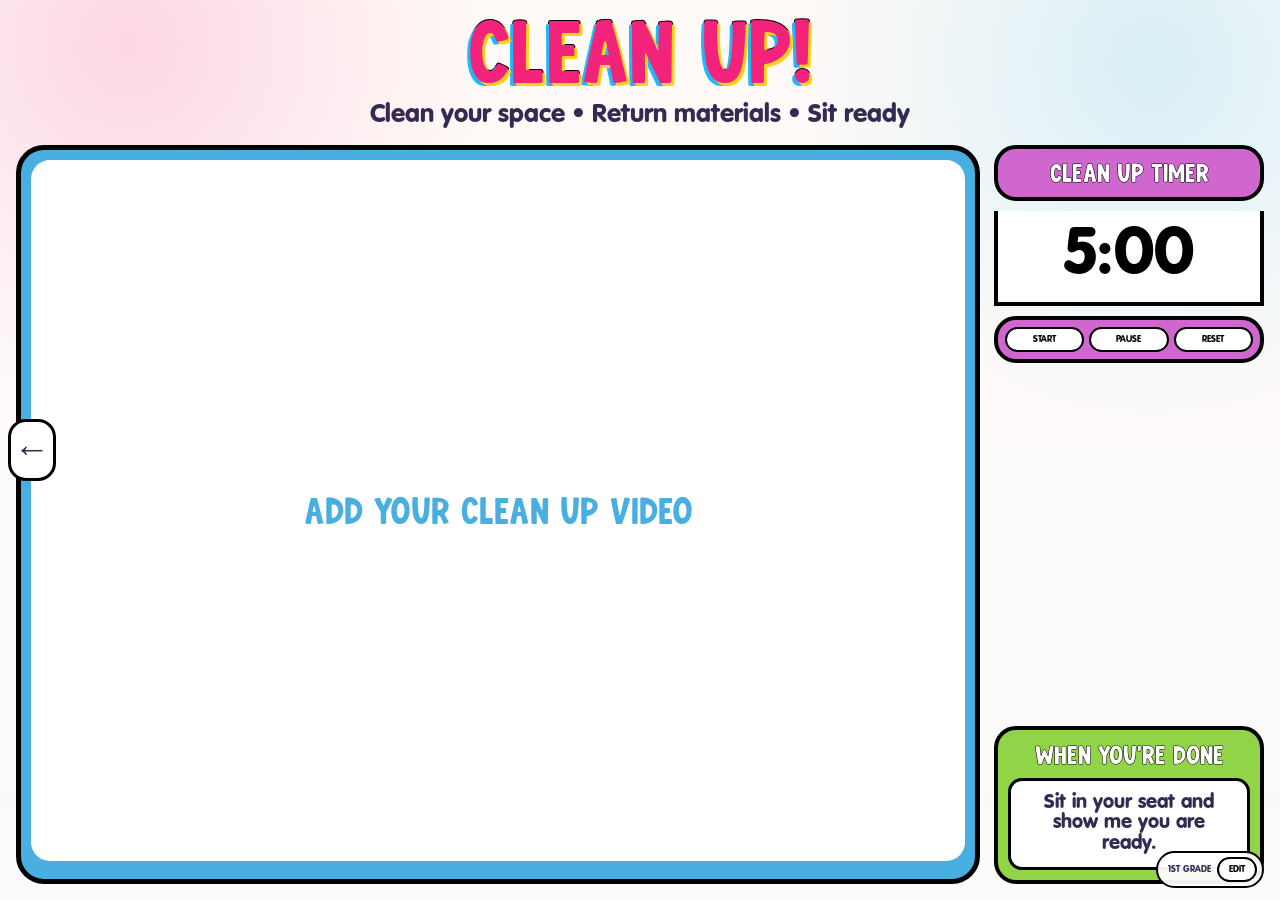
==== cleanup.html @ 4f95ba62 "Add files via upload" ====
<!doctype html>
<html lang="en">
<head>
<meta charset="utf-8">
<meta name="viewport" content="width=device-width,initial-scale=1,viewport-fit=cover">
<title>Clean Up Board</title>
<link rel="stylesheet" href="./cleanup.css">
</head>
<body>
<div class="cleanup-board">
  <a class="back-arrow" href="./index.html" aria-label="Back to task screen">←</a>

  <header class="cleanup-header">
    <div class="cleanup-title" id="cleanupTitle">CLEAN UP!</div>
    <div class="cleanup-subtitle" id="cleanupSubtitle">Clean your space • Return materials • Sit ready</div>
  </header>

  <main class="cleanup-main">
    <section class="video-card">
      <div class="cleanup-video" id="cleanupVideo">
        <div class="video-empty">ADD YOUR CLEAN UP VIDEO</div>
      </div>
      <div class="video-editor edit-only">
        <label class="edit-pill">UPLOAD VIDEO<input id="cleanupVideoFile" type="file" accept="video/*" hidden></label>
        <input id="cleanupVideoUrl" type="url" placeholder="Paste YouTube or MP4 URL">
        <button class="edit-pill" id="useCleanupUrl" type="button">USE URL</button>
        <button class="edit-pill danger" id="clearCleanupVideo" type="button">CLEAR</button>
      </div>
    </section>

    <aside class="cleanup-side">
      <div class="cleanup-timer-title">CLEAN UP TIMER</div>
      <input id="cleanupTimerInput" class="cleanup-timer-input" value="5:00" inputmode="numeric">
      <div class="timer-buttons">
        <button id="cleanupStart">START</button>
        <button id="cleanupPause">PAUSE</button>
        <button id="cleanupReset">RESET</button>
      </div>

      <div class="ready-card">
        <div class="ready-title" id="readyTitle">WHEN YOU'RE DONE</div>
        <div class="ready-text" id="readyText">Sit in your seat and show me you are ready.</div>
      </div>
    </aside>
  </main>

  <div class="cleanup-controls">
    <span id="cleanupGrade"></span>
    <button id="cleanupEdit" type="button">EDIT</button>
  </div>
</div>
<script src="./cleanup.js"></script>
</body>
</html>
---- cleanup.css ----
@font-face{font-family:"KAHomebodyClub";src:url("./KAHomebodyClub.ttf") format("truetype");font-display:swap}
@font-face{font-family:"VAGTaskscreen";src:url("./VAG-Rounded-Std-Black_47296.ttf") format("truetype");font-display:swap}
*{box-sizing:border-box}
html,body{margin:0;width:100%;height:100%;overflow:hidden}
body{
  font-family:"VAGTaskscreen",Arial,sans-serif;
  color:#332B52;
  background:
    radial-gradient(circle at 10% 5%,rgba(243,35,124,.16),transparent 25%),
    radial-gradient(circle at 90% 7%,rgba(34,184,244,.17),transparent 25%),
    linear-gradient(180deg,#fffaf7,#fbfafc);
}
button,input{font:inherit}
.cleanup-board{width:100vw;height:100vh;padding:16px;display:grid;grid-template-rows:auto minmax(0,1fr);gap:12px;position:relative}
.back-arrow{
  position:absolute;left:8px;top:50%;transform:translateY(-50%);z-index:20;
  width:48px;height:62px;border:3px solid #000;border-radius:18px;background:#fff;
  display:flex;align-items:center;justify-content:center;text-decoration:none;color:#332B52;font-size:36px
}
.cleanup-header{text-align:center;padding:2px 90px}
.cleanup-title{
  font-family:"KAHomebodyClub","VAGTaskscreen",sans-serif;font-size:clamp(58px,7vw,112px);line-height:.78;
  color:#F3237C;-webkit-text-stroke:2px #000;paint-order:stroke fill;
  text-shadow:3px 3px 0 #FFD31B,-3px 3px 0 #22B8F4
}
.cleanup-subtitle{margin-top:12px;font-size:clamp(20px,2vw,34px);color:#332B52;text-align:center}
.cleanup-main{min-height:0;display:grid;grid-template-columns:minmax(0,1fr) 270px;gap:14px}
.video-card{
  min-height:0;border:5px solid #000;border-radius:28px;background:#49AFE0;padding:10px;
  display:grid;grid-template-rows:minmax(0,1fr) auto;gap:8px
}
.cleanup-video{min-height:0;border-radius:19px;background:#fff;overflow:hidden;display:flex;align-items:center;justify-content:center}
.cleanup-video video,.cleanup-video iframe{width:100%;height:100%;border:0;object-fit:contain}
.video-empty{font-family:"KAHomebodyClub","VAGTaskscreen",sans-serif;font-size:clamp(28px,3vw,52px);color:#49AFE0;text-align:center}
.video-editor{gap:5px;align-items:center;justify-content:center;flex-wrap:wrap}
.video-editor input{min-width:220px;flex:1;border:2px solid #000;border-radius:999px;padding:6px 11px;background:#fff}
.edit-pill{border:2px solid #000;border-radius:999px;background:#fff;padding:6px 10px;font-size:10px;cursor:pointer}
.edit-pill.danger{background:#FFE5ED}
.cleanup-side{min-height:0;display:flex;flex-direction:column;gap:10px}
.cleanup-timer-title,.ready-title{
  text-align:center;font-family:"KAHomebodyClub","VAGTaskscreen",sans-serif;font-size:clamp(22px,2vw,35px);
  color:#fff;-webkit-text-stroke:1px #000;paint-order:stroke fill
}
.cleanup-side>div,.ready-card{border:4px solid #000;border-radius:22px}
.cleanup-timer-title{background:#CF67CE;border:4px solid #000;border-bottom:0;border-radius:22px 22px 0 0;padding:9px 4px}
.cleanup-timer-input{
  width:100%;border:4px solid #000;border-top:0;background:#fff;text-align:center;
  font-size:clamp(46px,5vw,78px);padding:7px;border-radius:0
}
.timer-buttons{display:grid;grid-template-columns:repeat(3,1fr);gap:5px;background:#CF67CE;border:4px solid #000;border-top:0;border-radius:0 0 22px 22px;padding:7px}
.timer-buttons button{border:2px solid #000;border-radius:999px;background:#fff;padding:5px 2px;font-size:9px}
.ready-card{margin-top:auto;background:#91D448;padding:10px}
.ready-title{margin-bottom:8px}
.ready-text{background:#fff;border:3px solid #000;border-radius:14px;padding:12px;text-align:center;font-size:clamp(17px,1.55vw,25px);line-height:1.05}
.cleanup-controls{
  position:absolute;right:16px;bottom:12px;z-index:20;display:flex;align-items:center;gap:6px;
  background:rgba(255,255,255,.94);border:2px solid #000;border-radius:999px;padding:4px 5px 4px 10px
}
.cleanup-controls span{font-size:9px}
.cleanup-controls button{border:2px solid #000;border-radius:999px;background:#fff;padding:5px 10px;font-size:9px}
.edit-only{display:none}body.edit-mode .edit-only{display:flex}
body.edit-mode #cleanupTitle,body.edit-mode #cleanupSubtitle,body.edit-mode #readyTitle,body.edit-mode #readyText{
  outline:2px solid #000;border-radius:6px;background:rgba(255,255,255,.35)
}
@media(max-width:900px){
  .cleanup-board{padding:9px}
  .cleanup-main{grid-template-columns:minmax(0,1fr) 190px;gap:8px}
  .back-arrow{width:36px;height:48px;font-size:27px}
  .cleanup-header{padding:2px 55px}
}
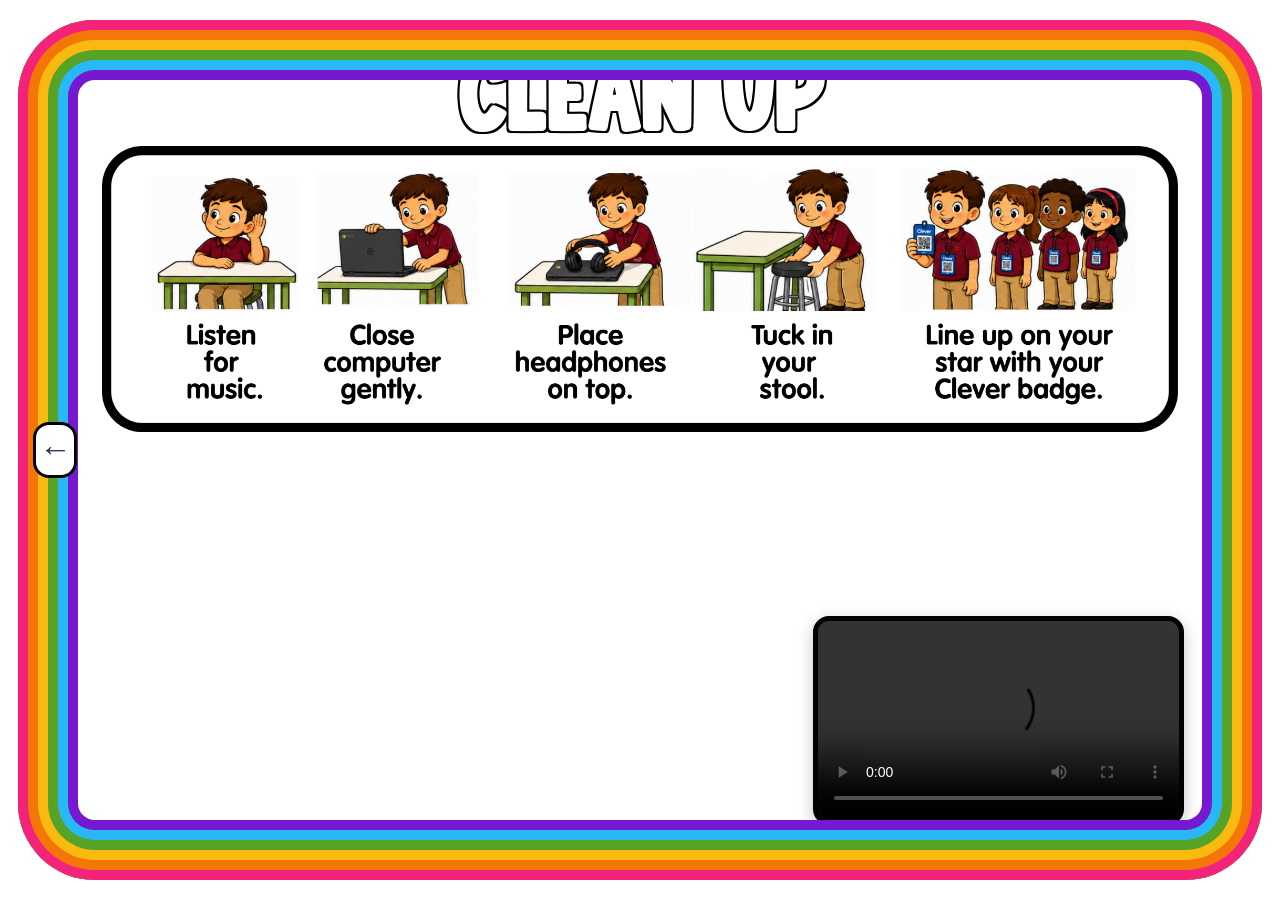
==== commit b1e7dbae: "Add files via upload" ====
--- a/cleanup.html
+++ b/cleanup.html
@@ -3,52 +3,15 @@
 <head>
 <meta charset="utf-8">
 <meta name="viewport" content="width=device-width,initial-scale=1,viewport-fit=cover">
-<title>Clean Up Board</title>
+<title>Clean Up</title>
 <link rel="stylesheet" href="./cleanup.css">
 </head>
 <body>
-<div class="cleanup-board">
   <a class="back-arrow" href="./index.html" aria-label="Back to task screen">←</a>
-
-  <header class="cleanup-header">
-    <div class="cleanup-title" id="cleanupTitle">CLEAN UP!</div>
-    <div class="cleanup-subtitle" id="cleanupSubtitle">Clean your space • Return materials • Sit ready</div>
-  </header>
-
-  <main class="cleanup-main">
-    <section class="video-card">
-      <div class="cleanup-video" id="cleanupVideo">
-        <div class="video-empty">ADD YOUR CLEAN UP VIDEO</div>
-      </div>
-      <div class="video-editor edit-only">
-        <label class="edit-pill">UPLOAD VIDEO<input id="cleanupVideoFile" type="file" accept="video/*" hidden></label>
-        <input id="cleanupVideoUrl" type="url" placeholder="Paste YouTube or MP4 URL">
-        <button class="edit-pill" id="useCleanupUrl" type="button">USE URL</button>
-        <button class="edit-pill danger" id="clearCleanupVideo" type="button">CLEAR</button>
-      </div>
-    </section>
-
-    <aside class="cleanup-side">
-      <div class="cleanup-timer-title">CLEAN UP TIMER</div>
-      <input id="cleanupTimerInput" class="cleanup-timer-input" value="5:00" inputmode="numeric">
-      <div class="timer-buttons">
-        <button id="cleanupStart">START</button>
-        <button id="cleanupPause">PAUSE</button>
-        <button id="cleanupReset">RESET</button>
-      </div>
-
-      <div class="ready-card">
-        <div class="ready-title" id="readyTitle">WHEN YOU'RE DONE</div>
-        <div class="ready-text" id="readyText">Sit in your seat and show me you are ready.</div>
-      </div>
-    </aside>
+  <main class="cleanup-shell">
+    <h1>CLEAN UP</h1>
+    <img class="cleanup-steps" src="./cleanup-steps.png" alt="Clean up steps">
+    <video class="cleanup-video" src="./cleanup-song.mp4" controls preload="metadata" playsinline></video>
   </main>
-
-  <div class="cleanup-controls">
-    <span id="cleanupGrade"></span>
-    <button id="cleanupEdit" type="button">EDIT</button>
-  </div>
-</div>
-<script src="./cleanup.js"></script>
 </body>
-</html>+</html>
--- a/cleanup.css
+++ b/cleanup.css
@@ -1,70 +1,50 @@
 @font-face{font-family:"KAHomebodyClub";src:url("./KAHomebodyClub.ttf") format("truetype");font-display:swap}
 @font-face{font-family:"VAGTaskscreen";src:url("./VAG-Rounded-Std-Black_47296.ttf") format("truetype");font-display:swap}
+:root{--pink:#f3237c;--orange:#f47607;--yellow:#fab910;--green:#56a328;--blue:#27b8f5;--violet:#7618cf}
 *{box-sizing:border-box}
-html,body{margin:0;width:100%;height:100%;overflow:hidden}
-body{
-  font-family:"VAGTaskscreen",Arial,sans-serif;
-  color:#332B52;
-  background:
-    radial-gradient(circle at 10% 5%,rgba(243,35,124,.16),transparent 25%),
-    radial-gradient(circle at 90% 7%,rgba(34,184,244,.17),transparent 25%),
-    linear-gradient(180deg,#fffaf7,#fbfafc);
+html,body{margin:0;width:100%;height:100%;overflow:hidden;background:#fff}
+body{font-family:"VAGTaskscreen",Arial,sans-serif}
+body:before{
+  content:"";position:fixed;inset:2.2% 1.4%;border-radius:6vw;
+  box-shadow:
+    inset 0 0 0 10px var(--pink),
+    inset 0 0 0 20px var(--orange),
+    inset 0 0 0 30px var(--yellow),
+    inset 0 0 0 40px var(--green),
+    inset 0 0 0 50px var(--blue),
+    inset 0 0 0 60px var(--violet);
+  pointer-events:none;z-index:10
 }
-button,input{font:inherit}
-.cleanup-board{width:100vw;height:100vh;padding:16px;display:grid;grid-template-rows:auto minmax(0,1fr);gap:12px;position:relative}
+.cleanup-shell{
+  position:absolute;left:6.2%;right:6.2%;top:6%;bottom:7%;
+  display:flex;flex-direction:column;align-items:center;justify-content:flex-start;
+  min-height:0
+}
+h1{
+  margin:0 0 8px;
+  font-family:"KAHomebodyClub","VAGTaskscreen",sans-serif;
+  font-size:clamp(62px,8vw,128px);line-height:.82;
+  color:#fff;-webkit-text-stroke:2.5px #000;paint-order:stroke fill;
+  text-shadow:-2px -2px 0 #000,2px -2px 0 #000,-2px 2px 0 #000,2px 2px 0 #000
+}
+.cleanup-steps{
+  width:96%;height:auto;max-height:72vh;object-fit:contain;display:block
+}
+.cleanup-video{
+  position:absolute;right:1.5%;bottom:1.5%;
+  width:min(29vw,470px);aspect-ratio:16/9;
+  background:#000;border:5px solid #000;border-radius:16px;
+  box-shadow:0 5px 16px rgba(0,0,0,.24)
+}
 .back-arrow{
-  position:absolute;left:8px;top:50%;transform:translateY(-50%);z-index:20;
-  width:48px;height:62px;border:3px solid #000;border-radius:18px;background:#fff;
-  display:flex;align-items:center;justify-content:center;text-decoration:none;color:#332B52;font-size:36px
-}
-.cleanup-header{text-align:center;padding:2px 90px}
-.cleanup-title{
-  font-family:"KAHomebodyClub","VAGTaskscreen",sans-serif;font-size:clamp(58px,7vw,112px);line-height:.78;
-  color:#F3237C;-webkit-text-stroke:2px #000;paint-order:stroke fill;
-  text-shadow:3px 3px 0 #FFD31B,-3px 3px 0 #22B8F4
-}
-.cleanup-subtitle{margin-top:12px;font-size:clamp(20px,2vw,34px);color:#332B52;text-align:center}
-.cleanup-main{min-height:0;display:grid;grid-template-columns:minmax(0,1fr) 270px;gap:14px}
-.video-card{
-  min-height:0;border:5px solid #000;border-radius:28px;background:#49AFE0;padding:10px;
-  display:grid;grid-template-rows:minmax(0,1fr) auto;gap:8px
-}
-.cleanup-video{min-height:0;border-radius:19px;background:#fff;overflow:hidden;display:flex;align-items:center;justify-content:center}
-.cleanup-video video,.cleanup-video iframe{width:100%;height:100%;border:0;object-fit:contain}
-.video-empty{font-family:"KAHomebodyClub","VAGTaskscreen",sans-serif;font-size:clamp(28px,3vw,52px);color:#49AFE0;text-align:center}
-.video-editor{gap:5px;align-items:center;justify-content:center;flex-wrap:wrap}
-.video-editor input{min-width:220px;flex:1;border:2px solid #000;border-radius:999px;padding:6px 11px;background:#fff}
-.edit-pill{border:2px solid #000;border-radius:999px;background:#fff;padding:6px 10px;font-size:10px;cursor:pointer}
-.edit-pill.danger{background:#FFE5ED}
-.cleanup-side{min-height:0;display:flex;flex-direction:column;gap:10px}
-.cleanup-timer-title,.ready-title{
-  text-align:center;font-family:"KAHomebodyClub","VAGTaskscreen",sans-serif;font-size:clamp(22px,2vw,35px);
-  color:#fff;-webkit-text-stroke:1px #000;paint-order:stroke fill
-}
-.cleanup-side>div,.ready-card{border:4px solid #000;border-radius:22px}
-.cleanup-timer-title{background:#CF67CE;border:4px solid #000;border-bottom:0;border-radius:22px 22px 0 0;padding:9px 4px}
-.cleanup-timer-input{
-  width:100%;border:4px solid #000;border-top:0;background:#fff;text-align:center;
-  font-size:clamp(46px,5vw,78px);padding:7px;border-radius:0
-}
-.timer-buttons{display:grid;grid-template-columns:repeat(3,1fr);gap:5px;background:#CF67CE;border:4px solid #000;border-top:0;border-radius:0 0 22px 22px;padding:7px}
-.timer-buttons button{border:2px solid #000;border-radius:999px;background:#fff;padding:5px 2px;font-size:9px}
-.ready-card{margin-top:auto;background:#91D448;padding:10px}
-.ready-title{margin-bottom:8px}
-.ready-text{background:#fff;border:3px solid #000;border-radius:14px;padding:12px;text-align:center;font-size:clamp(17px,1.55vw,25px);line-height:1.05}
-.cleanup-controls{
-  position:absolute;right:16px;bottom:12px;z-index:20;display:flex;align-items:center;gap:6px;
-  background:rgba(255,255,255,.94);border:2px solid #000;border-radius:999px;padding:4px 5px 4px 10px
-}
-.cleanup-controls span{font-size:9px}
-.cleanup-controls button{border:2px solid #000;border-radius:999px;background:#fff;padding:5px 10px;font-size:9px}
-.edit-only{display:none}body.edit-mode .edit-only{display:flex}
-body.edit-mode #cleanupTitle,body.edit-mode #cleanupSubtitle,body.edit-mode #readyTitle,body.edit-mode #readyText{
-  outline:2px solid #000;border-radius:6px;background:rgba(255,255,255,.35)
+  position:fixed;z-index:30;left:2.6%;top:50%;transform:translateY(-50%);
+  width:44px;height:56px;display:flex;align-items:center;justify-content:center;
+  background:#fff;border:3px solid #000;border-radius:16px;text-decoration:none;
+  color:#332B52;font-family:"VAGTaskscreen",sans-serif;font-size:32px
 }
 @media(max-width:900px){
-  .cleanup-board{padding:9px}
-  .cleanup-main{grid-template-columns:minmax(0,1fr) 190px;gap:8px}
-  .back-arrow{width:36px;height:48px;font-size:27px}
-  .cleanup-header{padding:2px 55px}
-}+  body:before{box-shadow:inset 0 0 0 6px var(--pink),inset 0 0 0 12px var(--orange),inset 0 0 0 18px var(--yellow),inset 0 0 0 24px var(--green),inset 0 0 0 30px var(--blue),inset 0 0 0 36px var(--violet)}
+  .cleanup-shell{left:5%;right:5%;top:5%;bottom:6%}
+  .cleanup-video{width:28vw;border-width:3px}
+  .back-arrow{width:34px;height:44px;font-size:24px;border-width:2px}
+}
